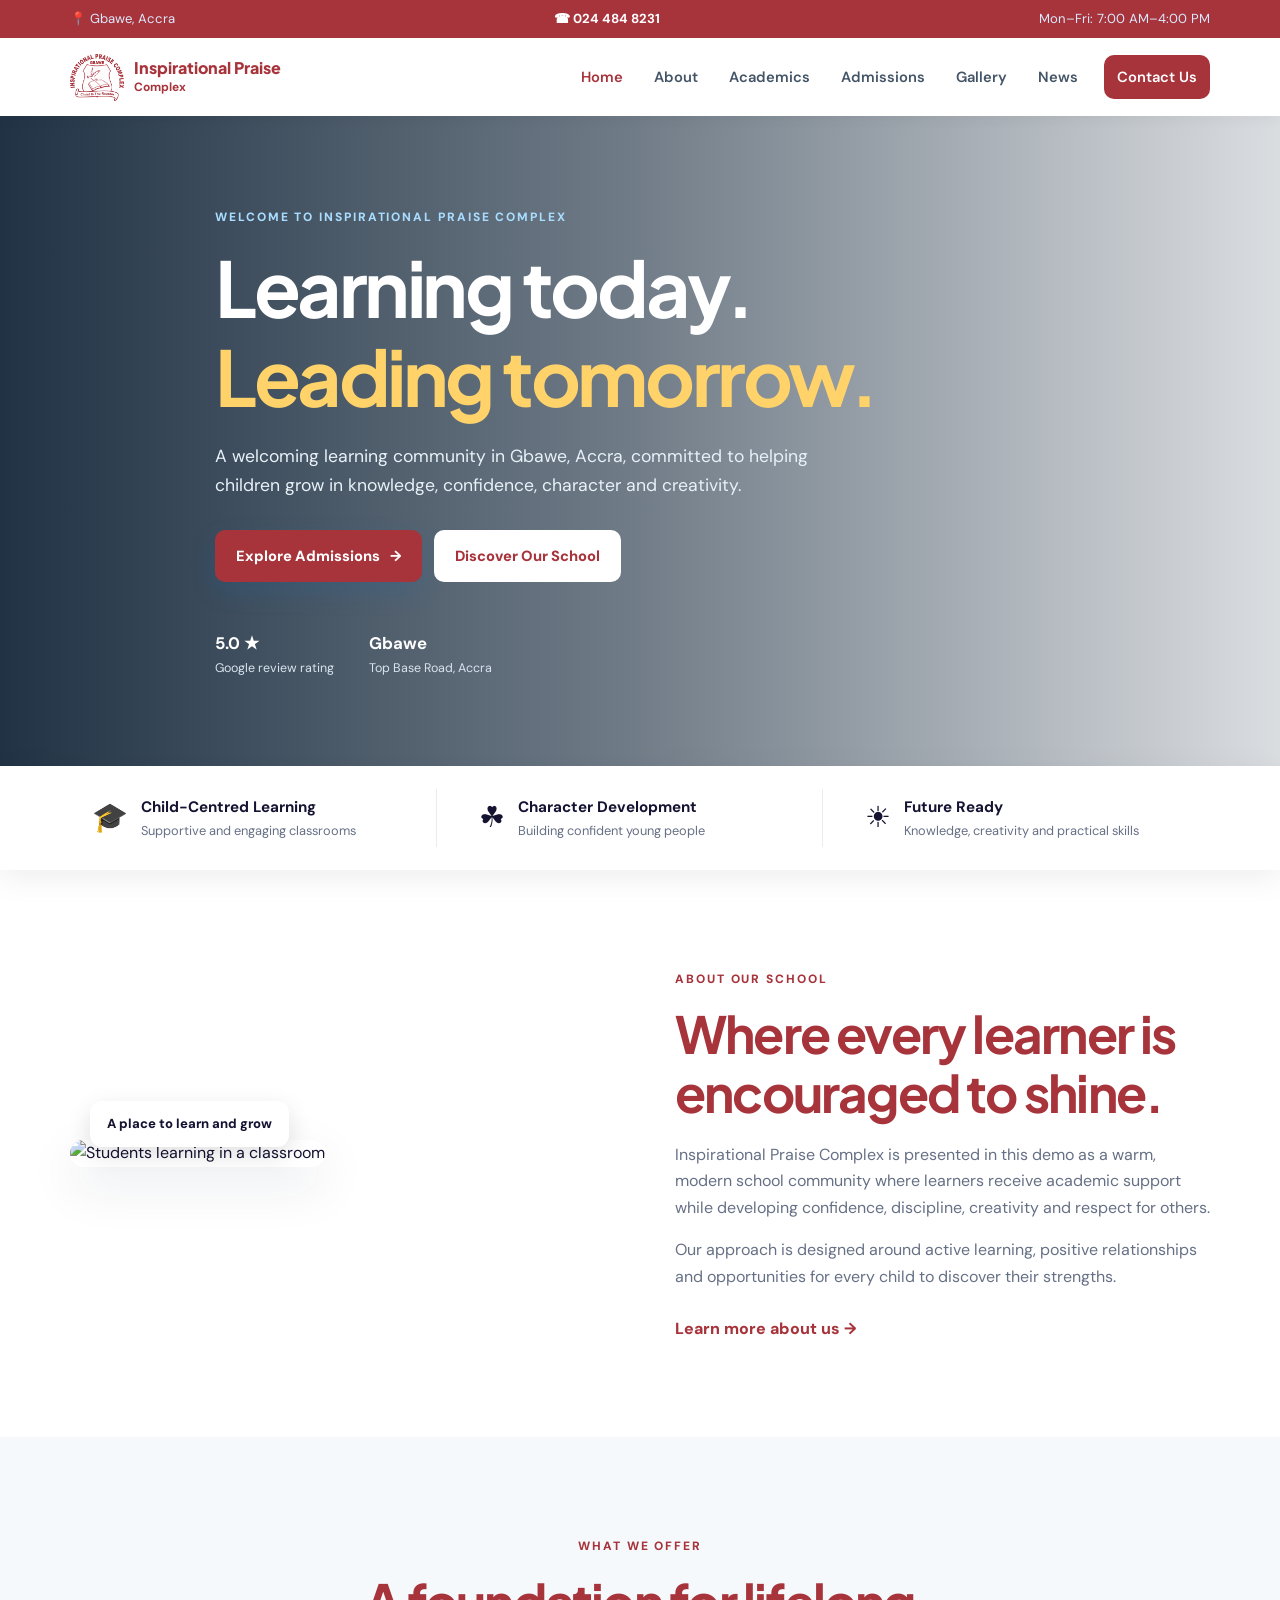
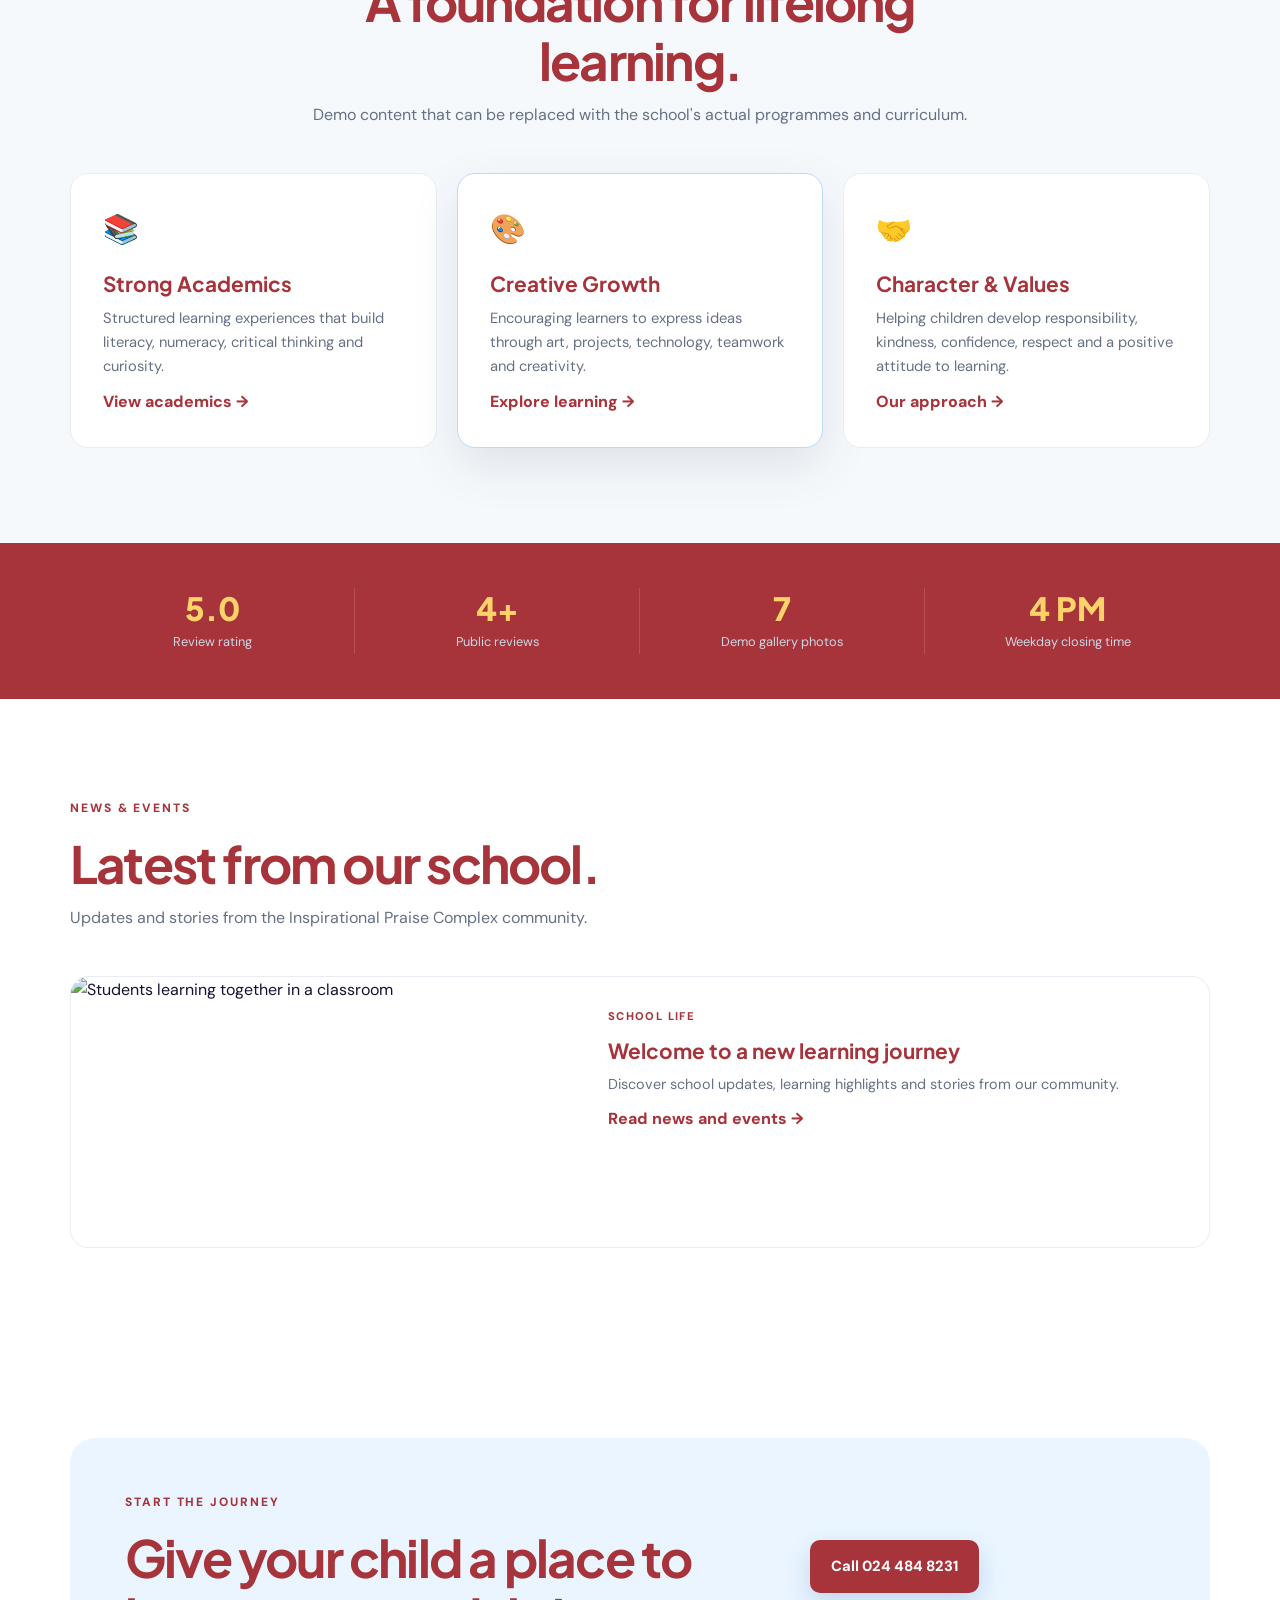
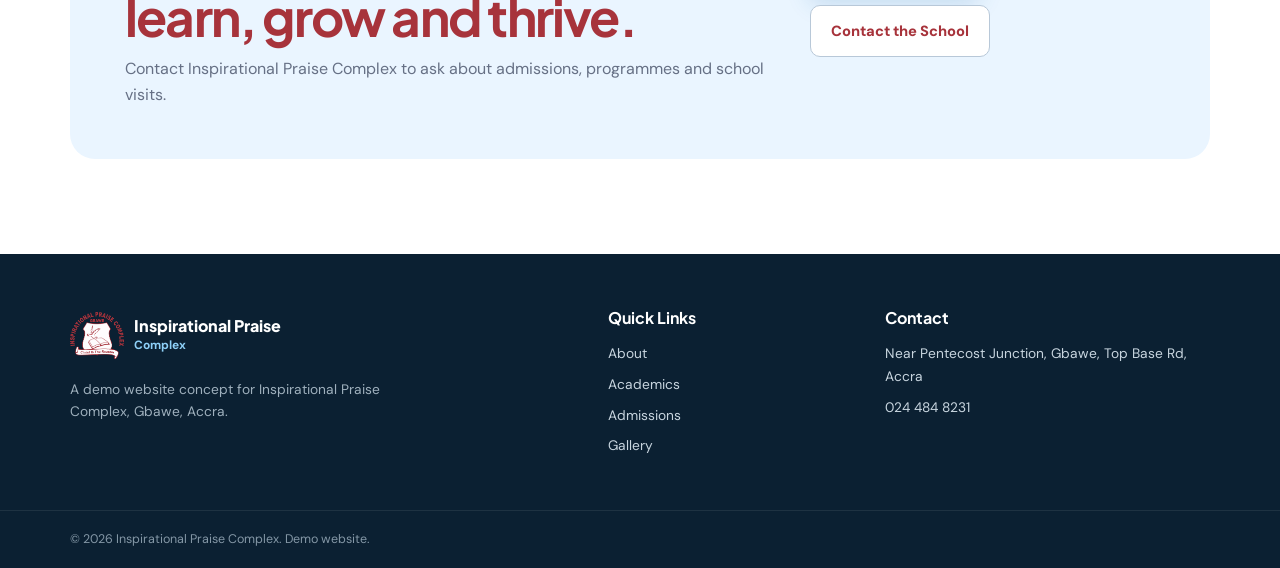
==== index.html @ f5346391 "Add files via upload" ====
<!DOCTYPE html>
<html lang="en">
<head>
  <meta charset="UTF-8">
  <meta name="viewport" content="width=device-width, initial-scale=1.0">
  <meta name="description" content="Inspirational Praise Complex - nurturing confident, responsible and academically prepared learners in Gbawe, Accra.">
  <title>Inspirational Praise Complex | Home</title>
  <link rel="preconnect" href="https://fonts.googleapis.com">
  <link rel="preconnect" href="https://fonts.gstatic.com" crossorigin>
  <link href="https://fonts.googleapis.com/css2?family=DM+Sans:wght@400;500;600;700&family=Plus+Jakarta+Sans:wght@600;700;800&display=swap" rel="stylesheet">
  <link rel="stylesheet" href="css/style.css">
</head>
<body>
  <header class="site-header">
    <div class="topbar">
      <div class="container topbar-inner">
        <span>📍 Gbawe, Accra</span>
        <a href="tel:0244848231">☎ 024 484 8231</a>
        <span>Mon–Fri: 7:00 AM–4:00 PM</span>
      </div>
    </div>

    <nav class="nav container" aria-label="Main navigation">
      <a class="brand" href="index.html">
        <span class="brand-mark">IPC</span>
        <span>
          <strong>Inspirational Praise</strong>
          <small>Complex</small>
        </span>
      </a>

      <button class="menu-toggle" aria-label="Open menu">☰</button>

      <div class="nav-links">
        <a class="active" href="index.html">Home</a>
        <a href="about.html">About</a>
        <a href="academics.html">Academics</a>
        <a href="admissions.html">Admissions</a>
        <a href="gallery.html">Gallery</a>
        <a href="news.html">News</a>
        <a class="nav-cta" href="contact.html">Contact Us</a>
      </div>
    </nav>
  </header>

  <main>
<section class="hero">
  <div class="hero-overlay"></div>
  <div class="container hero-content">
    <span class="eyebrow">WELCOME TO INSPIRATIONAL PRAISE COMPLEX</span>
    <h1>Learning today.<br><span>Leading tomorrow.</span></h1>
    <p>A welcoming learning community in Gbawe, Accra, committed to helping children grow in knowledge, confidence, character and creativity.</p>
    <div class="hero-actions"><a class="btn btn-primary" href="admissions.html">Explore Admissions <span>→</span></a><a class="btn btn-light" href="about.html">Discover Our School</a></div>
    <div class="hero-trust"><div><b>5.0 ★</b><span>Google review rating</span></div><div><b>Gbawe</b><span>Top Base Road, Accra</span></div></div>
  </div>
</section>

<section class="quick-info">
  <div class="container info-grid">
    <div><span class="icon">🎓</span><div><b>Child-Centred Learning</b><small>Supportive and engaging classrooms</small></div></div>
    <div><span class="icon">☘︎</span><div><b>Character Development</b><small>Building confident young people</small></div></div>
    <div><span class="icon">☀︎</span><div><b>Future Ready</b><small>Knowledge, creativity and practical skills</small></div></div>
  </div>
</section>

<section class="section">
  <div class="container split">
    <div class="image-card"><img src="https://images.unsplash.com/photo-1509062522246-3755977927d7?auto=format&fit=crop&w=1000&q=85" alt="Students learning in a classroom"><span class="image-tag">A place to learn and grow</span></div>
    <div class="section-copy">
      <span class="eyebrow">ABOUT OUR SCHOOL</span>
      <h2>Where every learner is encouraged to shine.</h2>
      <p>Inspirational Praise Complex is presented in this demo as a warm, modern school community where learners receive academic support while developing confidence, discipline, creativity and respect for others.</p>
      <p>Our approach is designed around active learning, positive relationships and opportunities for every child to discover their strengths.</p>
      <a class="text-link" href="about.html">Learn more about us →</a>
    </div>
  </div>
</section>

<section class="section soft">
  <div class="container">
    <div class="section-heading center"><span class="eyebrow">WHAT WE OFFER</span><h2>A foundation for lifelong learning.</h2><p>Demo content that can be replaced with the school's actual programmes and curriculum.</p></div>
    <div class="cards-3">
      <article class="feature-card"><span class="card-icon">📚</span><h3>Strong Academics</h3><p>Structured learning experiences that build literacy, numeracy, critical thinking and curiosity.</p><a href="academics.html">View academics →</a></article>
      <article class="feature-card featured"><span class="card-icon">🎨</span><h3>Creative Growth</h3><p>Encouraging learners to express ideas through art, projects, technology, teamwork and creativity.</p><a href="academics.html">Explore learning →</a></article>
      <article class="feature-card"><span class="card-icon">🤝</span><h3>Character & Values</h3><p>Helping children develop responsibility, kindness, confidence, respect and a positive attitude to learning.</p><a href="about.html">Our approach →</a></article>
    </div>
  </div>
</section>

<section class="stats-section">
  <div class="container stats"><div><strong>5.0</strong><span>Review rating</span></div><div><strong>4+</strong><span>Public reviews</span></div><div><strong>7</strong><span>Demo gallery photos</span></div><div><strong>4 PM</strong><span>Weekday closing time</span></div></div>
</section>

<section class="section home-news">
  <div class="container">
    <div class="section-heading"><span class="eyebrow">NEWS &amp; EVENTS</span><h2>Latest from our school.</h2><p>Updates and stories from the Inspirational Praise Complex community.</p></div>
    <a class="news-card home-news-card" href="news.html" aria-label="Open News and Events: Welcome to a new learning journey">
      <img src="https://images.unsplash.com/photo-1509062522246-3755977927d7?auto=format&amp;fit=crop&amp;w=900&amp;q=85" alt="Students learning together in a classroom">
      <div><span class="date">SCHOOL LIFE</span><h3>Welcome to a new learning journey</h3><p>Discover school updates, learning highlights and stories from our community.</p><span class="text-link">Read news and events →</span></div>
    </a>
  </div>
</section>

<section class="section">
  <div class="container cta">
    <div><span class="eyebrow">START THE JOURNEY</span><h2>Give your child a place to learn, grow and thrive.</h2><p>Contact Inspirational Praise Complex to ask about admissions, programmes and school visits.</p></div>
    <div class="cta-actions"><a class="btn btn-primary" href="tel:0244848231">Call 024 484 8231</a><a class="btn btn-outline" href="contact.html">Contact the School</a></div>
  </div>
</section>
</main>

<footer class="footer">
  <div class="container footer-grid">
    <div>
      <a class="brand footer-brand" href="index.html">
        <span class="brand-mark">IPC</span>
        <span>
          <strong>Inspirational Praise</strong>
          <small>Complex</small>
        </span>
      </a>
      <p>A demo website concept for Inspirational Praise Complex, Gbawe, Accra.</p>
    </div>
    <div>
      <h4>Quick Links</h4>
      <a href="about.html">About</a>
      <a href="academics.html">Academics</a>
      <a href="admissions.html">Admissions</a>
      <a href="gallery.html">Gallery</a>
    </div>
    <div>
      <h4>Contact</h4>
      <a href="https://www.google.com/maps/search/?api=1&amp;query=Inspirational+Praise+Complex+Gbawe+Accra" target="_blank" rel="noopener noreferrer">
        Near Pentecost Junction, Gbawe, Top Base Rd, Accra
      </a>
      <a href="tel:0244848231">024 484 8231</a>
    </div>
  </div>
  <div class="copyright">
    <div class="container">© <span class="year"></span> Inspirational Praise Complex. Demo website.</div>
  </div>
</footer>
<script src="js/script.js"></script>
</body>
</html>
---- css/style.css ----
:root {
  --navy: #A7333B;
  --blue: #A7333B;
  --sky: #eaf5ff;
  --gold: #f5b942;
  --ink: #151332;
  --muted: #667085;
  --line: #e7edf3;
  --soft: #f6f9fc;
  --shadow: 0 18px 50px rgba(16, 42, 67, 0.1);
}

* {
  box-sizing: border-box;
  margin: 0;
  padding: 0;
}

html {
  scroll-behavior: smooth;
}

body {
  font-family: "DM Sans", sans-serif;
  color: var(--ink);
  line-height: 1.65;
  background: #fff;
}

h1,
h2,
h3,
h4 {
  font-family: "Plus Jakarta Sans", sans-serif;
  line-height: 1.15;
  color: var(--navy);
}

h1 {
  font-size: clamp(2.6rem, 6vw, 5.2rem);
  letter-spacing: -0.045em;
}

h2 {
  font-size: clamp(2rem, 4vw, 3.3rem);
  letter-spacing: -0.035em;
}

h3 {
  font-size: 1.3rem;
}

p {
  color: var(--muted);
}

a {
  text-decoration: none;
  color: inherit;
}

.container {
  width: min(1140px, 92%);
  margin: auto;
}

.topbar {
  background: var(--navy);
  color: #dbeafe;
  font-size: 0.82rem;
}

.topbar-inner {
  min-height: 38px;
  display: flex;
  align-items: center;
  justify-content: space-between;
}

.topbar a {
  color: #fff;
  font-weight: 700;
}

.site-header {
  background: #fff;
  position: sticky;
  top: 0;
  z-index: 100;
  box-shadow: 0 2px 15px rgba(0, 0, 0, 0.05);
}

.nav {
  height: 78px;
  display: flex;
  align-items: center;
  justify-content: space-between;
}

.brand {
  display: flex;
  align-items: center;
  gap: 10px;
  color: var(--navy);
}

.brand-mark {
  width: 54px;
  height: 54px;
  flex: 0 0 54px;
  background: url("../asset/Asset 1.png") center / contain no-repeat;
  color: transparent;
  display: grid;
  place-items: center;
  font-size: 0;
}

.brand strong,
.brand small {
  display: block;
}

.brand strong {
  font: 800 1rem "Plus Jakarta Sans";
}

.brand small {
  font-size: 0.75rem;
  color: var(--blue);
  font-weight: 700;
}

.nav-links {
  display: flex;
  align-items: center;
  gap: 5px;
}

.nav-links > a {
  padding: 10px 13px;
  font-size: 0.92rem;
  font-weight: 600;
  color: #435466;
}

.nav-links > a:hover,
.nav-links > a.active {
  color: var(--blue);
}

.nav-cta {
  background: var(--blue) !important;
  color: #fff !important;
  border-radius: 10px;
  margin-left: 8px;
}

.menu-toggle {
  display: none;
  border: 0;
  background: none;
  font-size: 1.6rem;
  color: var(--navy);
}

.hero {
  min-height: 650px;
  background-image: url("https://images.unsplash.com/photo-1509062522246-3755977927d7?auto=format&fit=crop&w=1800&q=90");
  background-size: cover;
  background-position: center;
  position: relative;
  color: #fff;
  display: flex;
  align-items: center;
}

.hero-overlay {
  position: absolute;
  inset: 0;
  background: linear-gradient(90deg, rgba(10, 30, 50, 0.91), rgba(10, 30, 50, 0.58), rgba(10, 30, 50, 0.15));
}

.hero-content {
  position: relative;
  z-index: 1;
  padding: 75px 0;
  max-width: 850px;
}

.eyebrow {
  display: inline-block;
  color: var(--blue);
  font-size: 0.75rem;
  letter-spacing: 0.16em;
  font-weight: 800;
  margin-bottom: 15px;
}

.hero .eyebrow {
  color: #a9ddff;
}

.hero h1 {
  color: #fff;
  max-width: 760px;
}

.hero h1 span {
  color: #ffd36a;
}

.hero p {
  color: #e8f1f8;
  max-width: 650px;
  font-size: 1.1rem;
  margin: 22px 0 30px;
}

.hero-actions,
.cta-actions,
.contact-buttons {
  display: flex;
  gap: 12px;
  flex-wrap: wrap;
}

.btn {
  display: inline-flex;
  align-items: center;
  justify-content: center;
  gap: 10px;
  padding: 13px 20px;
  border-radius: 10px;
  border: 1px solid transparent;
  font-weight: 800;
  font-size: 0.92rem;
  transition: 0.25s;
  cursor: pointer;
}

.btn:hover {
  transform: translateY(-2px);
}

.btn-primary {
  background: var(--blue);
  color: #fff;
  box-shadow: 0 10px 25px rgba(23, 105, 170, 0.2);
}

.btn-light {
  background: #fff;
  color: var(--navy);
}

.btn-outline {
  border-color: #b8c8d8;
  color: var(--navy);
  background: #fff;
}

.hero-trust {
  display: flex;
  gap: 35px;
  margin-top: 48px;
}

.hero-trust div {
  display: flex;
  flex-direction: column;
}

.hero-trust b {
  font-size: 1.05rem;
}

.hero-trust span {
  font-size: 0.78rem;
  color: #d8e4ed;
}

.quick-info {
  background: #fff;
  box-shadow: 0 8px 30px rgba(0, 0, 0, 0.07);
  position: relative;
  z-index: 2;
}

.info-grid {
  display: grid;
  grid-template-columns: repeat(3, 1fr);
  padding: 23px 0;
  gap: 20px;
}

.info-grid > div {
  display: flex;
  align-items: center;
  gap: 13px;
  padding: 5px 22px;
  border-right: 1px solid var(--line);
}

.info-grid > div:last-child {
  border: 0;
}

.icon,
.card-icon {
  font-size: 1.8rem;
}

.info-grid b,
.info-grid small {
  display: block;
}

.info-grid b {
  font-size: 0.95rem;
}

.info-grid small {
  color: var(--muted);
  font-size: 0.8rem;
}

.section {
  padding: 95px 0;
}

.soft {
  background: var(--soft);
}

.split {
  display: grid;
  grid-template-columns: 1fr 1fr;
  gap: 70px;
  align-items: center;
}

.image-card {
  position: relative;
}

.image-card img {
  width: 100%;
  height: 450px;
  object-fit: cover;
  border-radius: 24px;
  box-shadow: var(--shadow);
}

.image-tag {
  position: absolute;
  bottom: 20px;
  left: 20px;
  background: #fff;
  padding: 12px 17px;
  border-radius: 12px;
  font-weight: 800;
  font-size: 0.82rem;
  box-shadow: 0 8px 25px rgba(0, 0, 0, 0.12);
}

.section-copy h2 {
  margin-bottom: 20px;
}

.section-copy p {
  margin: 0 0 16px;
}

.text-link,
.feature-card a,
.news-card a {
  color: var(--blue);
  font-weight: 800;
  display: inline-block;
  margin-top: 10px;
}

.section-heading {
  margin-bottom: 45px;
}

.section-heading h2 {
  margin-bottom: 12px;
}

.section-heading.center {
  text-align: center;
  max-width: 720px;
  margin-left: auto;
  margin-right: auto;
}

.cards-3 {
  display: grid;
  grid-template-columns: repeat(3, 1fr);
  gap: 20px;
}

.feature-card {
  background: #fff;
  padding: 32px;
  border-radius: 18px;
  border: 1px solid var(--line);
  transition: 0.25s;
}

.feature-card:hover {
  transform: translateY(-5px);
  box-shadow: var(--shadow);
}

.feature-card.featured {
  border-color: #b8ddf7;
  box-shadow: var(--shadow);
}

.feature-card h3 {
  margin: 18px 0 10px;
}

.feature-card p {
  font-size: 0.92rem;
}

.stats-section {
  background: var(--navy);
  color: #fff;
}

.stats {
  display: grid;
  grid-template-columns: repeat(4, 1fr);
  padding: 45px 0;
}

.stats div {
  text-align: center;
  border-right: 1px solid rgba(255, 255, 255, 0.14);
}

.stats div:last-child {
  border: 0;
}

.stats strong {
  display: block;
  font: 800 2rem "Plus Jakarta Sans";
  color: #ffd36a;
}

.stats span {
  font-size: 0.8rem;
  color: #cbd8e4;
}

.cta {
  background: var(--sky);
  border-radius: 25px;
  padding: 50px 55px;
  display: flex;
  justify-content: space-between;
  align-items: center;
  gap: 30px;
}

.cta h2 {
  max-width: 650px;
}

.cta p {
  margin-top: 10px;
}

.page-hero {
  padding: 95px 0;
  background: linear-gradient(135deg, #eaf5ff, #f8fbff);
}

.page-hero h1 {
  max-width: 800px;
}

.page-hero p {
  font-size: 1.05rem;
  margin-top: 15px;
}

.values {
  display: grid;
  grid-template-columns: repeat(4, 1fr);
  gap: 18px;
}

.values article {
  padding: 28px;
  background: #fff;
  border: 1px solid var(--line);
  border-radius: 18px;
}

.values span,
.number {
  font-weight: 800;
  color: var(--blue);
  font-size: 0.8rem;
}

.values h3 {
  margin: 22px 0 9px;
}

.values p {
  font-size: 0.88rem;
}

.quote {
  text-align: center;
  max-width: 760px;
}

.quote-mark {
  font-size: 5rem;
  color: #b5dcf5;
  height: 70px;
}

.quote blockquote {
  font: 700 clamp(1.5rem, 3vw, 2.4rem) / 1.35 "Plus Jakarta Sans";
  color: var(--navy);
}

.quote > span {
  display: block;
  color: var(--muted);
  margin-top: 18px;
}

.curriculum {
  display: grid;
  grid-template-columns: repeat(2, 1fr);
  gap: 20px;
}

.curriculum article {
  padding: 34px;
  background: #fff;
  border: 1px solid var(--line);
  border-radius: 20px;
}

.curriculum h3 {
  margin: 12px 0;
}

.curriculum p {
  font-size: 0.92rem;
}

.curriculum ul {
  margin: 18px 0 0 18px;
  color: var(--muted);
  font-size: 0.88rem;
}

.curriculum li {
  margin: 5px 0;
}

.admissions-layout {
  display: grid;
  grid-template-columns: 1.5fr 0.8fr;
  gap: 70px;
}

.steps {
  margin-top: 35px;
}

.steps > div {
  display: flex;
  gap: 20px;
  padding: 0 0 30px;
  position: relative;
}

.steps > div:not(:last-child):after {
  content: "";
  position: absolute;
  left: 19px;
  top: 42px;
  bottom: 0;
  border-left: 1px dashed #b9d2e4;
}

.steps > div > span {
  width: 40px;
  height: 40px;
  flex: 0 0 40px;
  border-radius: 50%;
  background: var(--sky);
  color: var(--blue);
  display: grid;
  place-items: center;
  font-weight: 800;
  position: relative;
  z-index: 1;
}

.steps h3 {
  margin: 5px 0 7px;
}

.steps p {
  font-size: 0.9rem;
}

.admission-box {
  padding: 32px;
  border-radius: 20px;
  background: var(--navy);
  color: #fff;
  height: max-content;
  box-shadow: var(--shadow);
}

.admission-box h3 {
  color: #fff;
  margin: 17px 0 10px;
}

.admission-box p {
  color: #d2dfeb;
  font-size: 0.9rem;
  margin-bottom: 20px;
}

.full {
  width: 100%;
  margin-top: 10px;
}

.admission-box .btn-outline {
  background: transparent;
  border-color: #69849b;
  color: #fff;
}

.faq {
  max-width: 800px;
  margin: auto;
}

.faq button {
  width: 100%;
  border: 0;
  border-bottom: 1px solid var(--line);
  background: none;
  padding: 20px 0;
  text-align: left;
  font: 700 1rem "DM Sans";
  color: var(--navy);
  display: flex;
  justify-content: space-between;
  cursor: pointer;
}

.faq > div {
  display: none;
  padding: 0 0 15px;
}

.faq > div.open {
  display: block;
}

.gallery-grid {
  display: grid;
  grid-template-columns: repeat(4, 1fr);
  gap: 18px;
}

.gallery-grid figure {
  overflow: hidden;
  border-radius: 16px;
  background: #fff;
  border: 1px solid var(--line);
}

.gallery-grid figure:nth-child(2),
.gallery-grid figure:nth-child(6) {
  transform: translateY(22px);
}

.gallery-grid img {
  width: 100%;
  height: 240px;
  display: block;
  object-fit: cover;
  cursor: pointer;
  transition: 0.3s;
}

.gallery-grid figure:hover img {
  transform: scale(1.04);
}

.gallery-grid figcaption {
  padding: 12px 14px;
  font-weight: 700;
  font-size: 0.85rem;
}

.lightbox {
  position: fixed;
  inset: 0;
  background: rgba(4, 15, 25, 0.92);
  z-index: 500;
  display: none;
  align-items: center;
  justify-content: center;
  padding: 30px;
}

.lightbox.open {
  display: flex;
}

.lightbox img {
  max-width: 92%;
  max-height: 85vh;
  border-radius: 12px;
}

.lightbox-close {
  position: absolute;
  top: 20px;
  right: 28px;
  color: #fff;
  background: none;
  border: 0;
  font-size: 3rem;
  cursor: pointer;
}

.news-grid {
  display: grid;
  grid-template-columns: repeat(3, 1fr);
  gap: 22px;
}

.news-card {
  border: 1px solid var(--line);
  border-radius: 18px;
  overflow: hidden;
  background: #fff;
}

.home-news-card {
  display: grid;
  grid-column: 1 / -1;
  grid-template-columns: 0.9fr 1.1fr;
  color: var(--ink);
  transition: 0.25s;
}

.home-news-card:hover {
  transform: translateY(-4px);
  box-shadow: var(--shadow);
}

.news-card img {
  width: 100%;
  height: 220px;
  object-fit: cover;
}

.home-news-card img {
  height: 100%;
  min-height: 270px;
}

.news-card > div {
  padding: 25px;
}

.news-card .date {
  font-size: 0.7rem;
  font-weight: 800;
  letter-spacing: 0.12em;
  color: var(--blue);
}

.news-card h3 {
  margin: 10px 0;
}

.news-card p {
  font-size: 0.9rem;
}

.contact-grid {
  display: grid;
  grid-template-columns: 1fr 0.8fr;
  gap: 80px;
}

.contact-list {
  margin: 30px 0;
}

.contact-list > a,
.contact-list > div {
  display: flex;
  gap: 15px;
  padding: 16px 0;
  border-bottom: 1px solid var(--line);
}

.contact-list > * > span {
  width: 30px;
  font-size: 1.2rem;
}

.contact-list b,
.contact-list small {
  display: block;
}

.contact-list small {
  color: var(--muted);
  margin-top: 3px;
}

.contact-form {
  background: var(--soft);
  padding: 32px;
  border-radius: 20px;
}

.contact-form h3 {
  margin-bottom: 8px;
}

.contact-form > p {
  font-size: 0.84rem;
  margin-bottom: 22px;
}

.contact-form label {
  display: block;
  font-size: 0.8rem;
  font-weight: 800;
  margin-top: 15px;
}

.contact-form input,
.contact-form textarea,
.contact-form select {
  display: block;
  width: 100%;
  border: 1px solid #d7e0e8;
  background: #fff;
  border-radius: 9px;
  padding: 12px 13px;
  margin-top: 6px;
  font: inherit;
  outline: none;
}

.contact-form input:focus,
.contact-form textarea:focus,
.contact-form select:focus {
  border-color: var(--blue);
}

.map-section {
  padding: 0 0 90px;
}

.map-card {
  background: var(--navy);
  color: #fff;
  border-radius: 25px;
  padding: 40px;
  display: grid;
  grid-template-columns: 1fr 1fr;
  gap: 30px;
  align-items: center;
}

.map-card h2 {
  color: #fff;
}

.map-card p {
  color: #cad8e4;
  margin: 12px 0 20px;
}

.map-placeholder {
  height: 230px;
  border-radius: 18px;
  background: linear-gradient(135deg, #d9edf9, #b8d8e9);
  display: flex;
  flex-direction: column;
  align-items: center;
  justify-content: center;
  color: var(--navy);
  font-size: 1.1rem;
}

.map-placeholder span {
  font-size: 2.5rem;
}

.map-placeholder small {
  color: #526b7e;
}

.footer {
  background: #0b2032;
  color: #c8d5df;
  padding-top: 55px;
}

.footer-grid {
  display: grid;
  grid-template-columns: 1.5fr 0.7fr 1fr;
  gap: 50px;
  padding-bottom: 45px;
}

.footer .brand {
  color: #fff;
}

.footer .brand small {
  color: #8ed0f8;
}

.footer p {
  color: #9fb0bd;
  font-size: 0.86rem;
  margin-top: 15px;
  max-width: 360px;
}

.footer h4 {
  color: #fff;
  margin-bottom: 15px;
}

.footer-grid > div > a:not(.brand) {
  display: block;
  margin: 8px 0;
  font-size: 0.86rem;
}

.copyright {
  border-top: 1px solid rgba(255, 255, 255, 0.08);
  padding: 18px 0;
  font-size: 0.78rem;
  color: #8497a6;
}

.copyright .container {
  color: #8497a6;
}

@media (max-width: 850px) {
  .topbar-inner {
    padding: 7px 0;
    gap: 10px;
  }

  .topbar-inner span:last-child {
    display: none;
  }

  .nav {
    height: 70px;
  }

  .menu-toggle {
    display: block;
  }

  .nav-links {
    position: absolute;
    top: 108px;
    left: 0;
    right: 0;
    background: #fff;
    display: none;
    flex-direction: column;
    align-items: stretch;
    padding: 12px 4%;
    box-shadow: 0 15px 25px rgba(0, 0, 0, 0.08);
  }

  .nav-links.open {
    display: flex;
  }

  .nav-links > a {
    padding: 12px;
  }

  .nav-cta {
    margin-left: 0;
  }

  .hero {
    min-height: 590px;
  }

  .info-grid,
  .cards-3,
  .values,
  .news-grid {
    grid-template-columns: 1fr;
  }

  .home-news-card {
    grid-column: auto;
    grid-template-columns: 1fr;
  }

  .home-news-card img {
    height: 220px;
    min-height: 0;
  }

  .info-grid > div {
    border-right: 0;
    border-bottom: 1px solid var(--line);
    padding: 13px 5px;
  }

  .split,
  .admissions-layout,
  .contact-grid,
  .map-card {
    grid-template-columns: 1fr;
    gap: 35px;
  }

  .image-card img {
    height: 350px;
  }

  .stats {
    grid-template-columns: repeat(2, 1fr);
    gap: 25px;
  }

  .stats div:nth-child(2) {
    border: 0;
  }

  .cta {
    padding: 35px 25px;
    display: block;
  }

  .cta-actions {
    margin-top: 25px;
  }

  .curriculum {
    grid-template-columns: 1fr;
  }

  .gallery-grid {
    grid-template-columns: repeat(2, 1fr);
  }

  .gallery-grid figure:nth-child(2),
  .gallery-grid figure:nth-child(6) {
    transform: none;
  }

  .footer-grid {
    grid-template-columns: 1fr;
    gap: 30px;
  }

  .page-hero {
    padding: 70px 0;
  }

  .section {
    padding: 70px 0;
  }
}

@media (max-width: 480px) {
  h1 {
    font-size: 2.45rem;
  }

  .hero-content {
    padding: 55px 0;
  }

  .hero-trust {
    gap: 18px;
  }

  .hero p {
    font-size: 1rem;
  }

  .gallery-grid {
    grid-template-columns: 1fr;
  }

  .gallery-grid img {
    height: 260px;
  }

  .stats strong {
    font-size: 1.6rem;
  }

  .image-card img {
    height: 290px;
  }

  .map-card {
    padding: 28px 22px;
  }

  .topbar-inner {
    font-size: 0.72rem;
  }

  .brand strong {
    font-size: 0.88rem;
  }
}

/* Accessibility and consistency refinements */
button,
input,
textarea {
  font: inherit;
}

img {
  max-width: 100%;
}

:focus-visible {
  outline: 3px solid var(--gold);
  outline-offset: 3px;
}

@media (prefers-reduced-motion: reduce) {
  html {
    scroll-behavior: auto;
  }

  *,
  *::before,
  *::after {
    transition-duration: 0.01ms !important;
    animation-duration: 0.01ms !important;
    animation-iteration-count: 1 !important;
  }
}
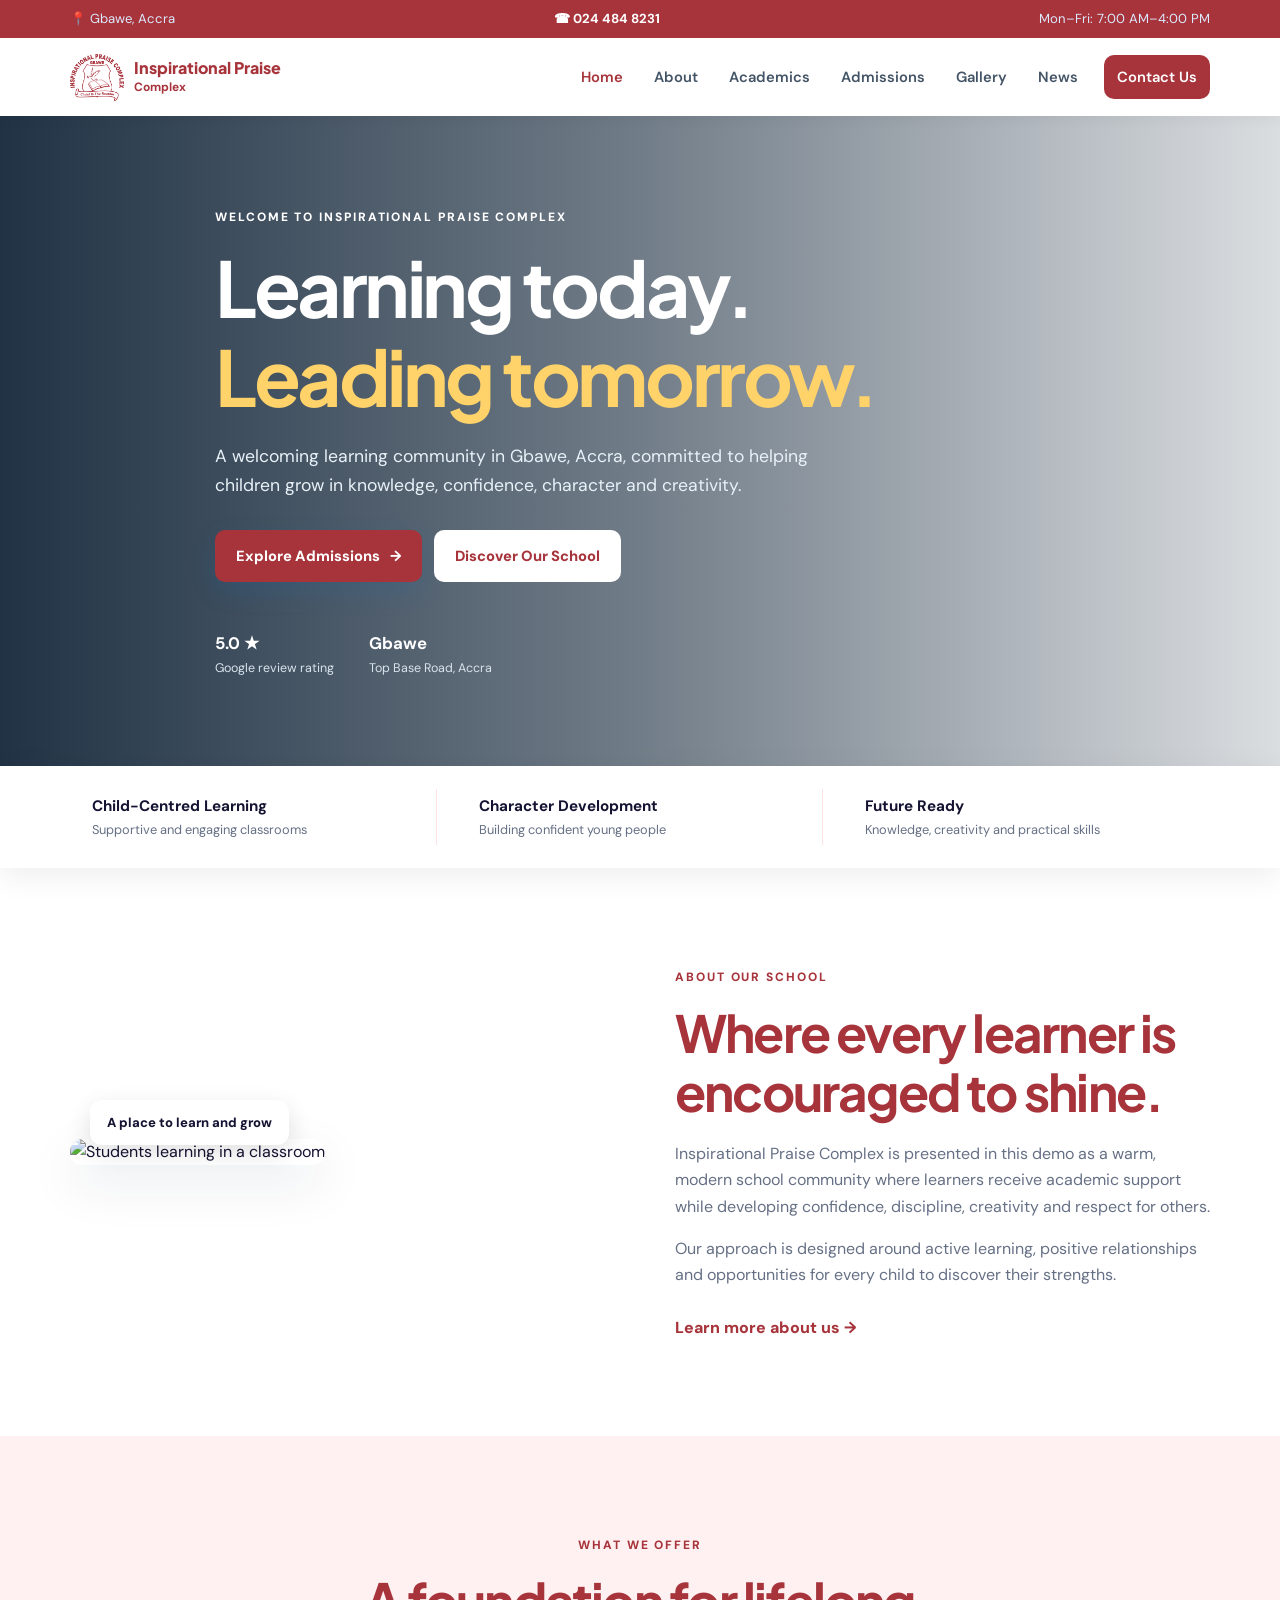
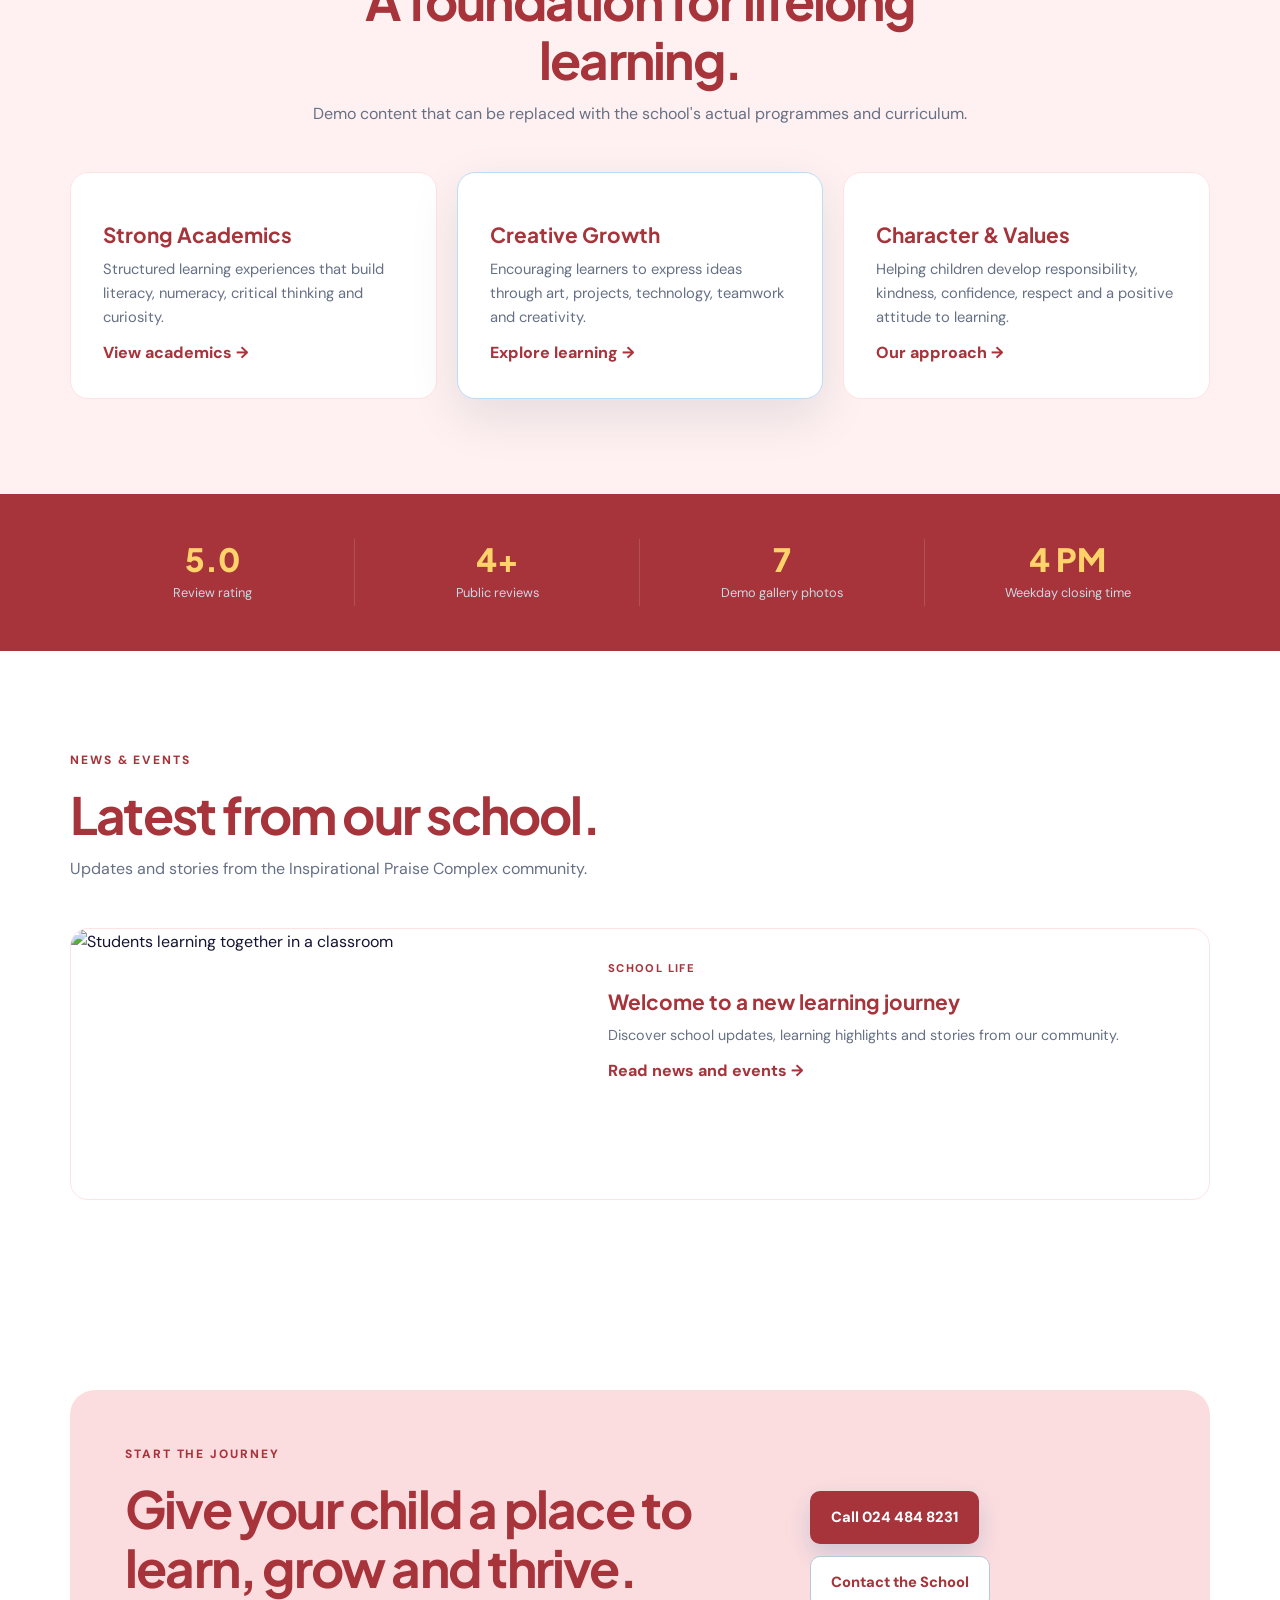
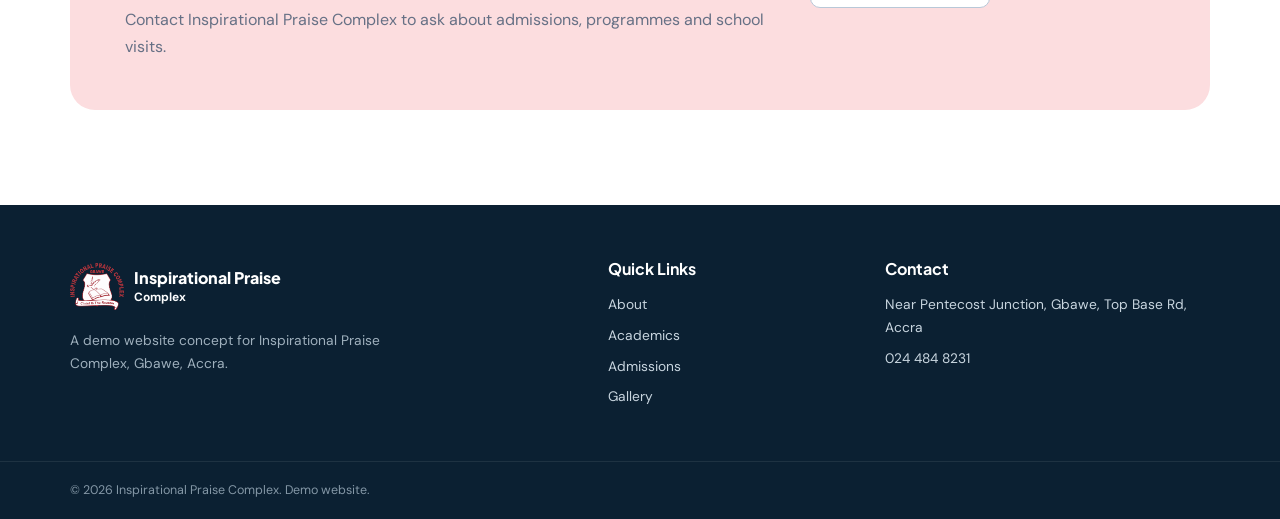
==== commit 3a155dc1: "Add files via upload" ====
--- a/index.html
+++ b/index.html
@@ -5,6 +5,7 @@
   <meta name="viewport" content="width=device-width, initial-scale=1.0">
   <meta name="description" content="Inspirational Praise Complex - nurturing confident, responsible and academically prepared learners in Gbawe, Accra.">
   <title>Inspirational Praise Complex | Home</title>
+  <link rel="icon" type="image/png" href="asset/Asset 1.png">
   <link rel="preconnect" href="https://fonts.googleapis.com">
   <link rel="preconnect" href="https://fonts.gstatic.com" crossorigin>
   <link href="https://fonts.googleapis.com/css2?family=DM+Sans:wght@400;500;600;700&family=Plus+Jakarta+Sans:wght@600;700;800&display=swap" rel="stylesheet">
@@ -57,9 +58,9 @@
 
 <section class="quick-info">
   <div class="container info-grid">
-    <div><span class="icon">🎓</span><div><b>Child-Centred Learning</b><small>Supportive and engaging classrooms</small></div></div>
-    <div><span class="icon">☘︎</span><div><b>Character Development</b><small>Building confident young people</small></div></div>
-    <div><span class="icon">☀︎</span><div><b>Future Ready</b><small>Knowledge, creativity and practical skills</small></div></div>
+    <div><div><b>Child-Centred Learning</b><small>Supportive and engaging classrooms</small></div></div>
+    <div><div><b>Character Development</b><small>Building confident young people</small></div></div>
+    <div><div><b>Future Ready</b><small>Knowledge, creativity and practical skills</small></div></div>
   </div>
 </section>
 
@@ -80,9 +81,9 @@
   <div class="container">
     <div class="section-heading center"><span class="eyebrow">WHAT WE OFFER</span><h2>A foundation for lifelong learning.</h2><p>Demo content that can be replaced with the school's actual programmes and curriculum.</p></div>
     <div class="cards-3">
-      <article class="feature-card"><span class="card-icon">📚</span><h3>Strong Academics</h3><p>Structured learning experiences that build literacy, numeracy, critical thinking and curiosity.</p><a href="academics.html">View academics →</a></article>
-      <article class="feature-card featured"><span class="card-icon">🎨</span><h3>Creative Growth</h3><p>Encouraging learners to express ideas through art, projects, technology, teamwork and creativity.</p><a href="academics.html">Explore learning →</a></article>
-      <article class="feature-card"><span class="card-icon">🤝</span><h3>Character & Values</h3><p>Helping children develop responsibility, kindness, confidence, respect and a positive attitude to learning.</p><a href="about.html">Our approach →</a></article>
+      <article class="feature-card"><h3>Strong Academics</h3><p>Structured learning experiences that build literacy, numeracy, critical thinking and curiosity.</p><a href="academics.html">View academics →</a></article>
+      <article class="feature-card featured"><h3>Creative Growth</h3><p>Encouraging learners to express ideas through art, projects, technology, teamwork and creativity.</p><a href="academics.html">Explore learning →</a></article>
+      <article class="feature-card"><h3>Character & Values</h3><p>Helping children develop responsibility, kindness, confidence, respect and a positive attitude to learning.</p><a href="about.html">Our approach →</a></article>
     </div>
   </div>
 </section>
--- a/css/style.css
+++ b/css/style.css
@@ -1,12 +1,12 @@
 :root {
   --navy: #A7333B;
   --blue: #A7333B;
-  --sky: #eaf5ff;
+  --sky: #fcdddf;
   --gold: #f5b942;
   --ink: #151332;
   --muted: #667085;
-  --line: #e7edf3;
-  --soft: #f6f9fc;
+  --line: #ffe2e3;
+  --soft: #fff1f1;
   --shadow: 0 18px 50px rgba(16, 42, 67, 0.1);
 }
 
@@ -197,7 +197,7 @@
 }
 
 .hero .eyebrow {
-  color: #a9ddff;
+  color: #ffffff;
 }
 
 .hero h1 {
@@ -902,9 +902,9 @@
   margin: 12px 0 20px;
 }
 
-.map-placeholder {
+.map-placeholder iframe{
   height: 230px;
-  border-radius: 18px;
+  border-radius: 16px;
   background: linear-gradient(135deg, #d9edf9, #b8d8e9);
   display: flex;
   flex-direction: column;
@@ -940,7 +940,7 @@
 }
 
 .footer .brand small {
-  color: #8ed0f8;
+  color: #fcfdfe;
 }
 
 .footer p {
@@ -1019,6 +1019,12 @@
     min-height: 590px;
   }
 
+  .hero-content {
+    display: flex;
+    align-content: center;
+    flex-direction: column;
+  }
+
   .info-grid,
   .cards-3,
   .values,
